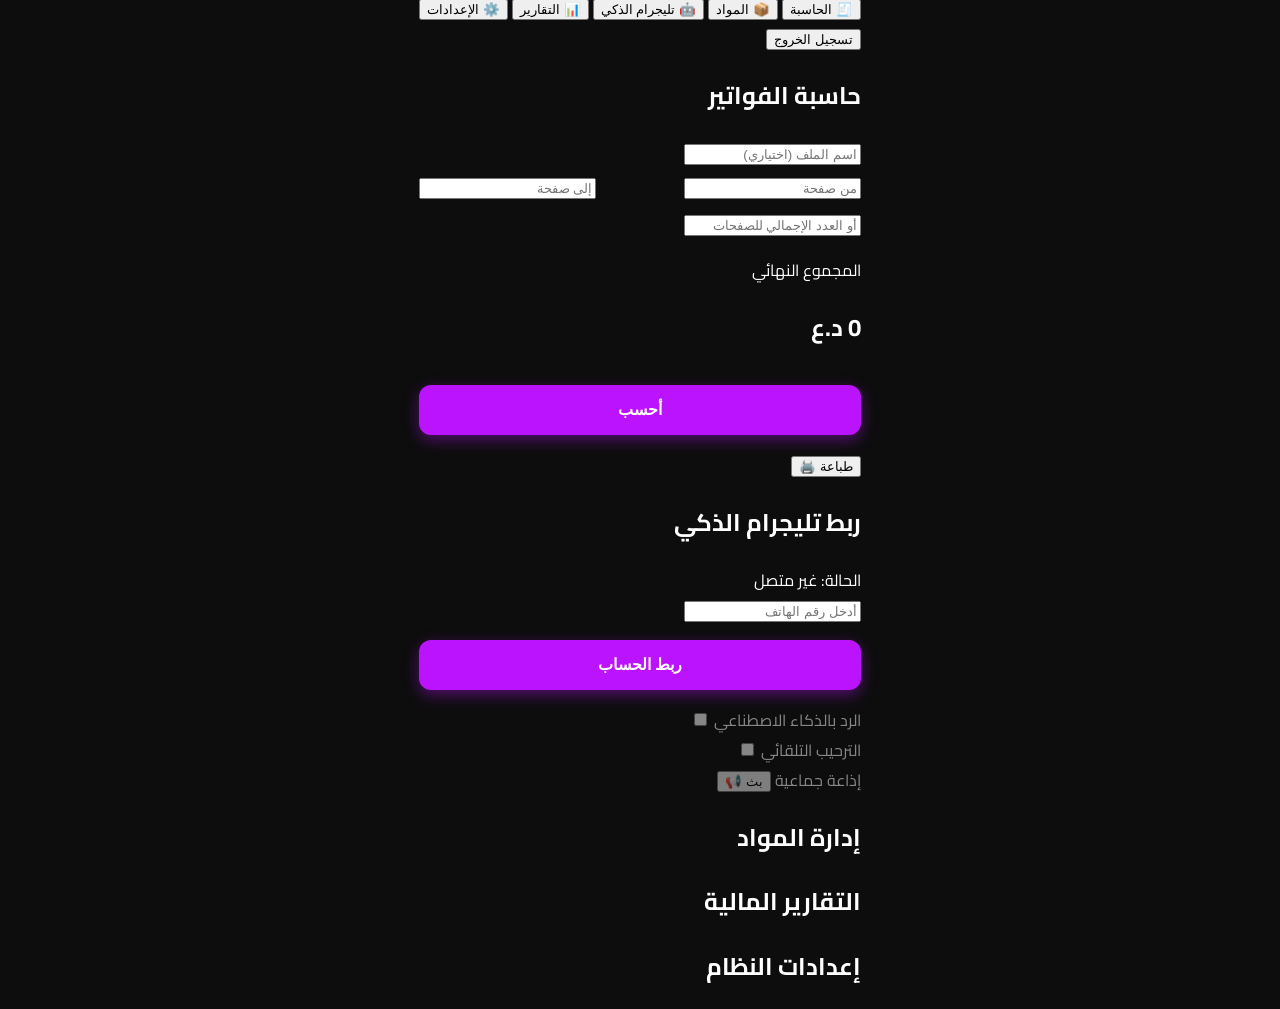
==== dashboard.html @ c21b649d "Add initial dashboard HTML structure" ====
<!DOCTYPE html>
<html lang="ar" dir="rtl">
<head>
    <meta charset="UTF-8">
    <meta name="viewport" content="width=device-width, initial-scale=1.0">
    <title>أحسبلي | لوحة التحكم</title>
    <link rel="stylesheet" href="style.css">
    <link rel="stylesheet" href="dashboard.css"> <!-- ملف تنسيق خاص بالواجهة -->
    <link href="https://fonts.googleapis.com/css2?family=Cairo:wght@400;700&display=swap" rel="stylesheet">
</head>
<body class="dark-theme">

    <div class="glass-box dashboard-container">
        <!-- القائمة الجانبية -->
        <aside class="sidebar">
            <div class="user-profile">
                <div class="logo-holder" onclick="ui.uploadLogo()">
                    <img id="displayLogo" src="" style="display:none;">
                    <span id="plusIcon">+</span>
                </div>
                <h3 id="sidebarLibName">اسم المكتبة</h3>
            </div>

            <nav class="nav-menu">
                <button class="nav-btn active" onclick="ui.showTab('calc-tab')">🧾 الحاسبة</button>
                <button class="nav-btn" onclick="ui.showTab('items-tab')">📦 المواد</button>
                <button class="nav-btn" onclick="ui.showTab('tg-tab')">🤖 تليجرام الذكي</button>
                <button class="nav-btn" onclick="ui.showTab('reports-tab')">📊 التقارير</button>
                <button class="nav-btn" onclick="ui.showTab('settings-tab')">⚙️ الإعدادات</button>
            </nav>

            <button class="btn-logout" onclick="auth.logout()">تسجيل الخروج</button>
        </aside>

        <!-- المحتوى الرئيسي -->
        <main class="main-content">
            
            <!-- قسم الحاسبة -->
            <section id="calc-tab" class="tab-content active">
                <h2 class="neon-text">حاسبة الفواتير</h2>
                <div class="form-grid">
                    <input type="text" id="docName" class="input-field" placeholder="اسم الملف (اختياري)">
                    <div class="flex-row">
                        <input type="number" id="pageFrom" class="input-field" placeholder="من صفحة">
                        <input type="number" id="pageTo" class="input-field" placeholder="إلى صفحة">
                    </div>
                    <input type="number" id="pageTotal" class="input-field" placeholder="أو العدد الإجمالي للصفحات">
                </div>

                <!-- معاينة الفاتورة النيون -->
                <div class="invoice-preview">
                    <p>المجموع النهائي</p>
                    <h1 id="finalTotal" class="total-amount">0 د.ع</h1>
                    <div class="action-btns">
                        <button class="button-submit" onclick="calc.run()">أحسب</button>
                        <button class="btn-ghost" onclick="calc.print()">طباعة 🖨️</button>
                    </div>
                </div>
            </section>

            <!-- قسم تليجرام الذكي -->
            <section id="tg-tab" class="tab-content">
                <h2 class="neon-text">ربط تليجرام الذكي</h2>
                <div class="tg-card">
                    <div class="status-bar">الحالة: <span id="tgStatus" class="status-off">غير متصل</span></div>
                    <input type="text" id="tgPhoneInput" class="input-field" placeholder="أدخل رقم الهاتف">
                    <button class="button-submit" onclick="tg.connect()">ربط الحساب</button>
                </div>
                
                <div class="features-grid" id="tgFeatures" style="opacity: 0.5; pointer-events: none;">
                    <div class="feature-item">
                        <span>الرد بالذكاء الاصطناعي</span>
                        <label class="switch"><input type="checkbox" id="featAI"><span class="slider"></span></label>
                    </div>
                    <div class="feature-item">
                        <span>الترحيب التلقائي</span>
                        <label class="switch"><input type="checkbox" id="featWelcome"><span class="slider"></span></label>
                    </div>
                    <div class="feature-item">
                        <span>إذاعة جماعية</span>
                        <button class="btn-danger" onclick="tg.broadcast()">بث 📢</button>
                    </div>
                </div>
            </section>

            <!-- الأقسام الأخرى (ستبرمج تباعاً) -->
            <section id="items-tab" class="tab-content"><h2>إدارة المواد</h2><div id="itemsList"></div></section>
            <section id="reports-tab" class="tab-content"><h2>التقارير المالية</h2></section>
            <section id="settings-tab" class="tab-content"><h2>إعدادات النظام</h2></section>

        </main>
    </div>

    <script src="script.js"></script>
    <script src="dashboard.js"></script>
</body>
</html>
---- style.css ----
/* إعدادات الألوان المتفق عليها */
:root {
    --bg-dark: #0d0d0d;
    --neon-purple: #bc13fe;
    --text-white: #ffffff;
    --glass-bg: rgba(255, 255, 255, 0.05);
}

body {
    background-color: var(--bg-dark);
    margin: 0;
    height: 100vh;
    display: flex;
    justify-content: center;
    align-items: center;
    font-family: 'Cairo', sans-serif;
    color: var(--text-white);
}

.auth-wrapper {
    animation: fadeIn 0.8s ease-in-out;
}

@keyframes fadeIn { from { opacity: 0; transform: translateY(20px); } to { opacity: 1; transform: translateY(0); } }

.form {
    display: flex;
    flex-direction: column;
    gap: 12px;
    background-color: var(--glass-bg);
    backdrop-filter: blur(15px);
    padding: 35px;
    width: 400px;
    border-radius: 25px;
    border: 1px solid rgba(188, 19, 254, 0.3);
    box-shadow: 0 15px 35px rgba(0,0,0,0.5);
}

.flex-column > label {
    color: var(--text-white);
    font-weight: 600;
    margin-bottom: 5px;
    display: block;
}

.inputForm {
    border: 1.5px solid rgba(255,255,255,0.1);
    border-radius: 12px;
    height: 50px;
    display: flex;
    align-items: center;
    padding: 0 15px;
    background: rgba(0,0,0,0.2);
    transition: 0.3s;
}

.inputForm svg {
    fill: var(--neon-purple);
}

.input {
    margin-right: 10px; /* للغة العربية */
    background: none;
    border: none;
    width: 100%;
    height: 100%;
    color: white;
    outline: none;
}

.inputForm:focus-within {
    border: 1.5px solid var(--neon-purple);
    box-shadow: 0 0 10px rgba(188, 19, 254, 0.4);
}

.flex-row {
    display: flex;
    flex-direction: row;
    align-items: center;
    gap: 10px;
    justify-content: space-between;
    margin: 10px 0;
}

.flex-row label {
    font-size: 13px;
    color: #bbb;
}

.span {
    font-size: 13px;
    color: var(--neon-purple);
    font-weight: 500;
    cursor: pointer;
}

.button-submit {
    margin: 15px 0;
    background-color: var(--neon-purple);
    border: none;
    color: white;
    font-size: 16px;
    font-weight: bold;
    border-radius: 12px;
    height: 50px;
    width: 100%;
    cursor: pointer;
    box-shadow: 0 5px 15px rgba(188, 19, 254, 0.4);
}

.button-submit:hover {
    transform: scale(1.02);
    background-color: #d633ff;
}

.p {
    text-align: center;
    color: #bbb;
    font-size: 13px;
}

.btn {
    width: 48%;
    height: 45px;
    border-radius: 12px;
    display: flex;
    justify-content: center;
    align-items: center;
    font-weight: 500;
    gap: 10px;
    border: 1px solid rgba(255,255,255,0.1);
    background-color: rgba(255,255,255,0.05);
    color: white;
    cursor: pointer;
    font-size: 12px;
}

.btn:hover {
    border: 1px solid var(--neon-purple);
    background-color: rgba(188, 19, 254, 0.1);
}
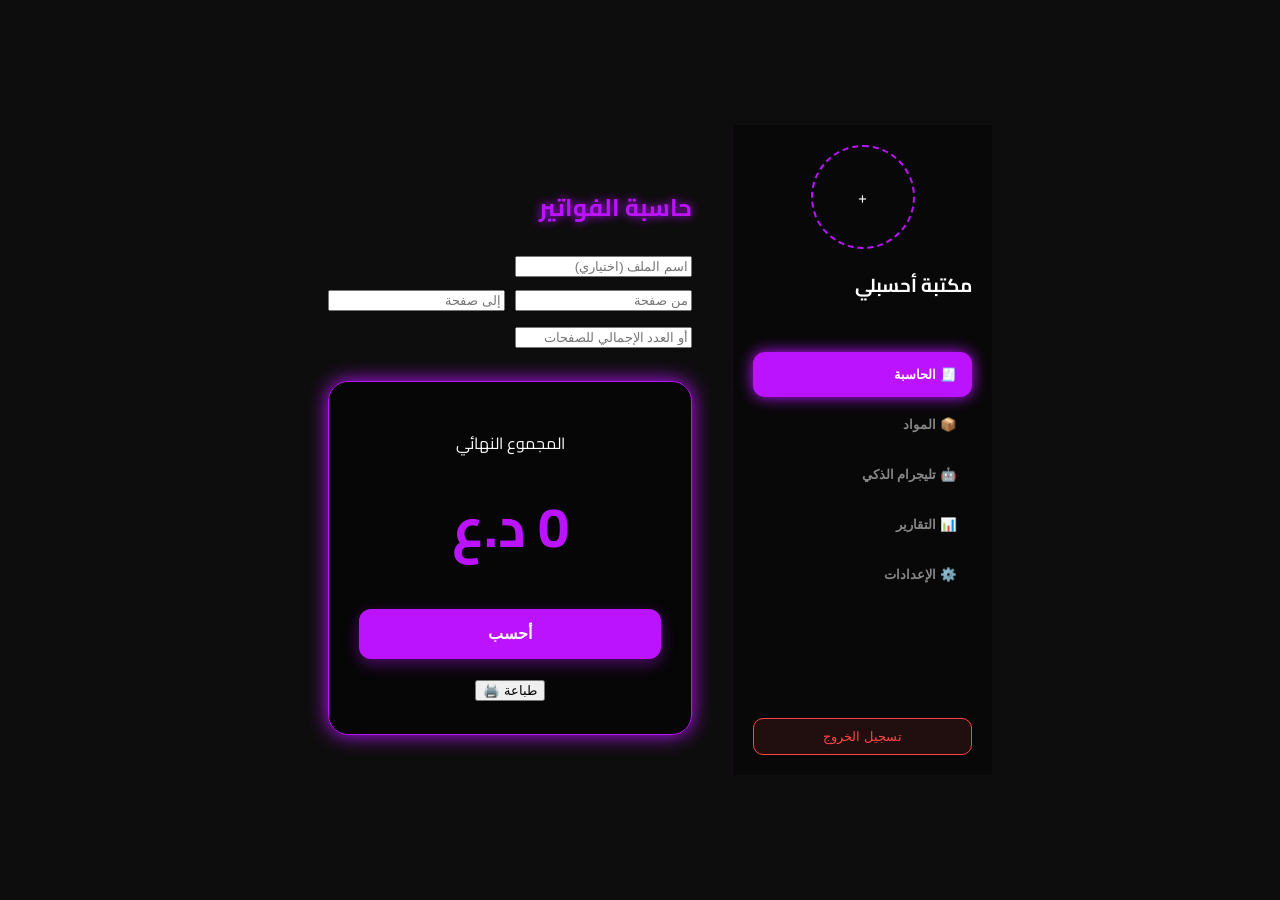
==== commit a90a2fdb: "Update comments and structure in dashboard.html" ====
--- a/dashboard.html
+++ b/dashboard.html
@@ -4,14 +4,15 @@
     <meta charset="UTF-8">
     <meta name="viewport" content="width=device-width, initial-scale=1.0">
     <title>أحسبلي | لوحة التحكم</title>
+    <!-- استدعاء ملفات التنسيق -->
     <link rel="stylesheet" href="style.css">
-    <link rel="stylesheet" href="dashboard.css"> <!-- ملف تنسيق خاص بالواجهة -->
+    <link rel="stylesheet" href="dashboard.css"> 
     <link href="https://fonts.googleapis.com/css2?family=Cairo:wght@400;700&display=swap" rel="stylesheet">
 </head>
 <body class="dark-theme">
 
     <div class="glass-box dashboard-container">
-        <!-- القائمة الجانبية -->
+        <!-- القائمة الجانبية (Sidebar) -->
         <aside class="sidebar">
             <div class="user-profile">
                 <div class="logo-holder" onclick="ui.uploadLogo()">
@@ -32,10 +33,10 @@
             <button class="btn-logout" onclick="auth.logout()">تسجيل الخروج</button>
         </aside>
 
-        <!-- المحتوى الرئيسي -->
+        <!-- المحتوى الرئيسي (Main Content) -->
         <main class="main-content">
             
-            <!-- قسم الحاسبة -->
+            <!-- 1. قسم الحاسبة -->
             <section id="calc-tab" class="tab-content active">
                 <h2 class="neon-text">حاسبة الفواتير</h2>
                 <div class="form-grid">
@@ -58,7 +59,32 @@
                 </div>
             </section>
 
-            <!-- قسم تليجرام الذكي -->
+            <!-- 2. قسم إدارة المواد -->
+            <section id="items-tab" class="tab-content">
+                <h2 class="neon-text">📦 إدارة المواد والمنتجات</h2>
+                <div class="form-grid">
+                    <input type="text" id="itemName" class="input-field" placeholder="اسم المنتج (مثلاً: قلم، ورق..)">
+                    <input type="number" id="itemPrice" class="input-field" placeholder="السعر">
+                    <button class="button-submit" onclick="itemsManager.add()">إضافة للمسودة +</button>
+                </div>
+                
+                <div class="items-container">
+                    <table class="items-table">
+                        <thead>
+                            <tr>
+                                <th>المنتج</th>
+                                <th>السعر</th>
+                                <th>حذف</th>
+                            </tr>
+                        </thead>
+                        <tbody id="itemsBody">
+                            <!-- المواد تظهر هنا تلقائياً عبر JS -->
+                        </tbody>
+                    </table>
+                </div>
+            </section>
+
+            <!-- 3. قسم تليجرام الذكي -->
             <section id="tg-tab" class="tab-content">
                 <h2 class="neon-text">ربط تليجرام الذكي</h2>
                 <div class="tg-card">
@@ -83,14 +109,45 @@
                 </div>
             </section>
 
-            <!-- الأقسام الأخرى (ستبرمج تباعاً) -->
-            <section id="items-tab" class="tab-content"><h2>إدارة المواد</h2><div id="itemsList"></div></section>
-            <section id="reports-tab" class="tab-content"><h2>التقارير المالية</h2></section>
-            <section id="settings-tab" class="tab-content"><h2>إعدادات النظام</h2></section>
+            <!-- 4. قسم التقارير المالية -->
+            <section id="reports-tab" class="tab-content">
+                <h2 class="neon-text">📊 التقارير التفصيلية</h2>
+                <div class="reports-grid">
+                    <div class="report-card">
+                        <p>إجمالي الفواتير</p>
+                        <h2 id="repTotalInvoices">0</h2>
+                    </div>
+                    <div class="report-card">
+                        <p>إجمالي الصفحات</p>
+                        <h2 id="repTotalPages">0</h2>
+                    </div>
+                    <div class="report-card">
+                        <p>إجمالي الأرباح</p>
+                        <h2 id="repTotalMoney">0 د.ع</h2>
+                    </div>
+                </div>
+                <div class="info-footer">
+                    <p>تاريخ إنشاء الحساب: <span id="repJoinDate">--/--/----</span></p>
+                    <p>اسم المتجر: <span id="repStoreName">---</span></p>
+                </div>
+            </section>
+
+            <!-- 5. قسم الإعدادات -->
+            <section id="settings-tab" class="tab-content">
+                <h2 class="neon-text">⚙️ إعدادات النظام</h2>
+                <div class="form-grid">
+                    <label>سعر الصفحة الافتراضي</label>
+                    <input type="number" id="settingDefaultPrice" class="input-field" value="250">
+                    <label>ضريبة الخدمات (%)</label>
+                    <input type="number" id="settingTax" class="input-field" value="0">
+                    <button class="button-submit" onclick="ui.saveSettings()">حفظ الإعدادات</button>
+                </div>
+            </section>
 
         </main>
     </div>
 
+    <!-- استدعاء ملفات البرمجة -->
     <script src="script.js"></script>
     <script src="dashboard.js"></script>
 </body>
--- a/dashboard.css
+++ b/dashboard.css
@@ -0,0 +1,75 @@
+.dashboard-container {
+    display: grid;
+    grid-template-columns: 260px 1fr;
+    padding: 0;
+    overflow: hidden;
+}
+
+/* Sidebar */
+.sidebar {
+    background: rgba(0, 0, 0, 0.4);
+    border-left: 1px solid rgba(188, 19, 254, 0.1);
+    padding: 20px;
+    display: flex;
+    flex-direction: column;
+}
+
+.logo-holder {
+    width: 100px; height: 100px;
+    border-radius: 50%;
+    border: 2px dashed var(--neon-purple);
+    margin: 0 auto 15px;
+    cursor: pointer;
+    display: flex; align-items: center; justify-content: center;
+    overflow: hidden;
+}
+
+.logo-holder img { width: 100%; height: 100%; object-fit: cover; }
+
+.nav-menu { flex: 1; margin-top: 30px; }
+
+.nav-btn {
+    width: 100%; padding: 15px;
+    background: none; border: none;
+    color: #888; text-align: right;
+    cursor: pointer; border-radius: 12px;
+    margin-bottom: 5px; font-weight: bold;
+}
+
+.nav-btn.active, .nav-btn:hover {
+    background: var(--neon-purple);
+    color: white;
+    box-shadow: 0 0 15px var(--neon-purple);
+}
+
+.btn-logout {
+    background: rgba(255, 69, 69, 0.1);
+    color: #ff4545; border: 1px solid #ff4545;
+    padding: 10px; border-radius: 10px; cursor: pointer;
+}
+
+/* Content Area */
+.main-content { padding: 40px; overflow-y: auto; }
+.tab-content { display: none; }
+.tab-content.active { display: block; animation: fadeIn 0.5s; }
+
+.neon-text { color: var(--neon-purple); text-shadow: 0 0 10px var(--neon-purple); }
+
+.invoice-preview {
+    background: rgba(0,0,0,0.5);
+    border: 1px solid var(--neon-purple);
+    border-radius: 20px;
+    padding: 30px;
+    text-align: center;
+    margin-top: 30px;
+    box-shadow: 0 0 20px var(--neon-purple);
+}
+
+.total-amount { font-size: 3.5rem; color: var(--neon-purple); margin: 15px 0; }
+
+/* Switch Toggle */
+.switch { position: relative; display: inline-block; width: 45px; height: 22px; }
+.slider { position: absolute; cursor: pointer; top: 0; left: 0; right: 0; bottom: 0; background-color: #333; border-radius: 34px; transition: .4s; }
+.slider:before { position: absolute; content: ""; height: 16px; width: 16px; left: 4px; bottom: 3px; background-color: white; transition: .4s; border-radius: 50%; }
+input:checked + .slider { background-color: var(--neon-purple); }
+input:checked + .slider:before { transform: translateX(21px); }
